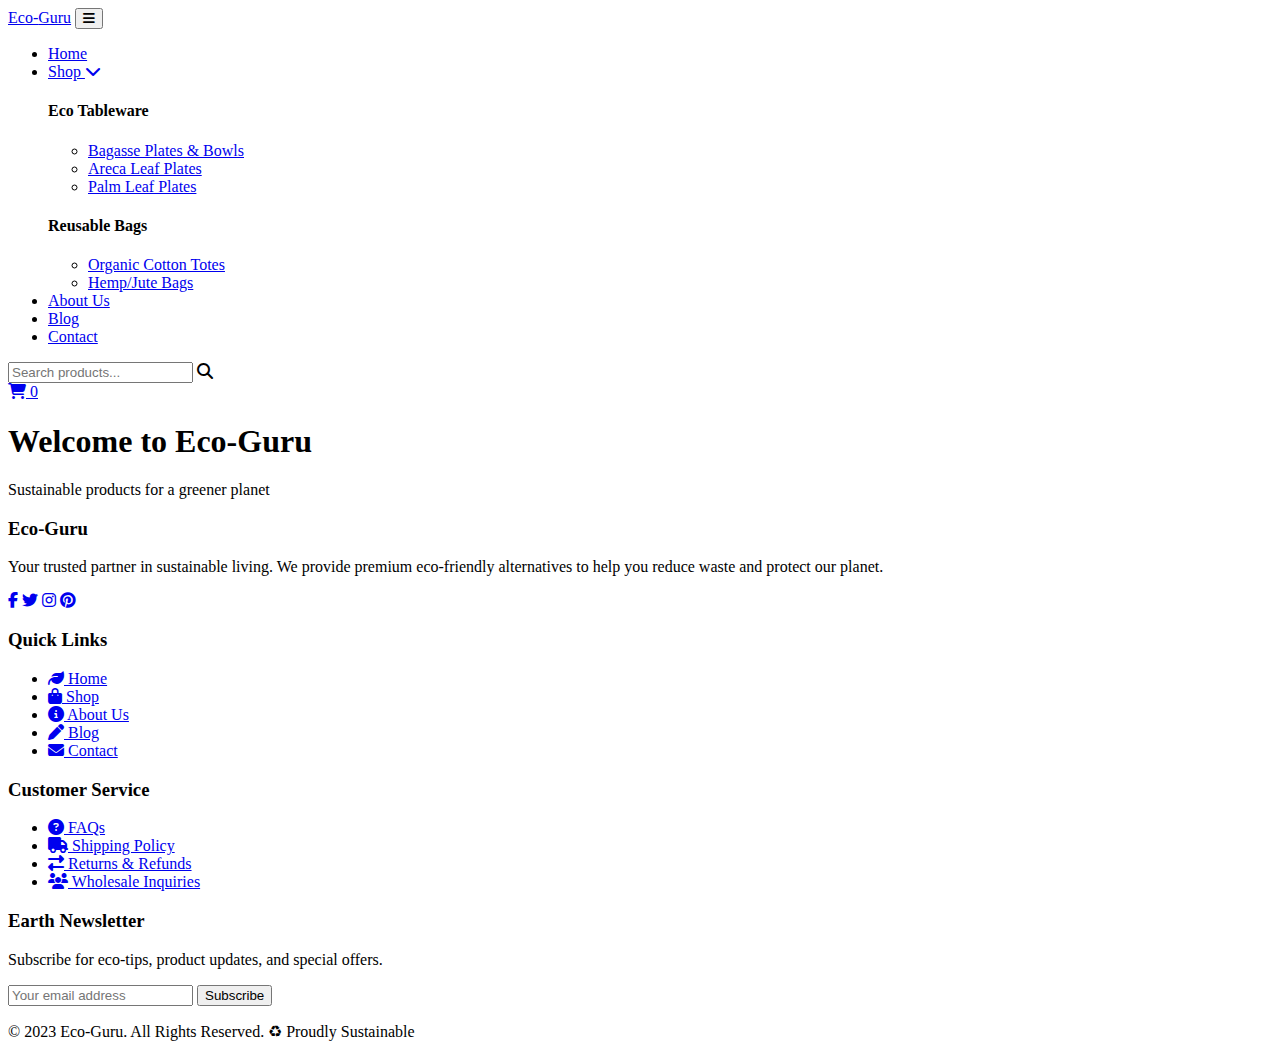
==== index.html @ aff49afc "Create index.html" ====
<!DOCTYPE html>
<html lang="en">
<head>
    <meta charset="UTF-8">
    <meta name="viewport" content="width=device-width, initial-scale=1.0">
    <title>Eco-Guru - Sustainable Eco-Friendly Products</title>
    <link rel="stylesheet" href="https://cdnjs.cloudflare.com/ajax/libs/font-awesome/6.4.0/css/all.min.css">
    <link href="https://fonts.googleapis.com/css2?family=Montserrat:wght@600;700&family=Playfair+Display:wght@700&family=Poppins:wght@400;500;600&display=swap" rel="stylesheet">
    <link rel="stylesheet" href="css/style.css">
</head>
<body>
    <!-- Navbar Include -->
    <div data-include="components/navbar.html"></div>

    <!-- Your Homepage Content -->
    <main class="container">
        <h1>Welcome to Eco-Guru</h1>
        <p>Sustainable products for a greener planet</p>
    </main>

    <!-- Footer Include -->
    <div data-include="components/footer.html"></div>

    <!-- Scripts -->
    <script src="js/includes.js"></script>
</body>
</html>
---- css/style.css ----

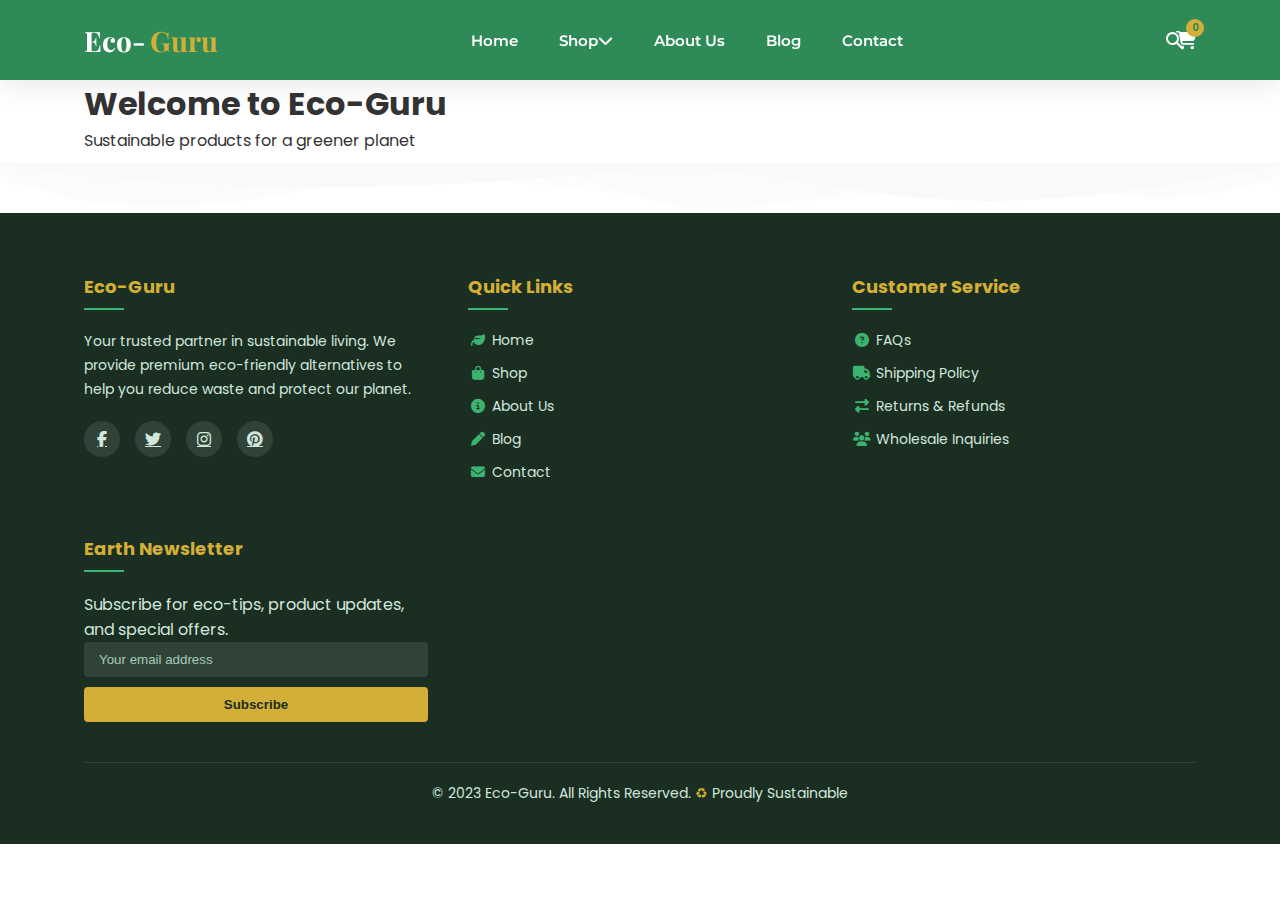
==== commit 92af7111: "Update index.html" ====
--- a/index.html
+++ b/index.html
@@ -1,6 +1,7 @@
 <!DOCTYPE html>
 <html lang="en">
 <head>
+    <link rel="stylesheet" href="css/style.css">
     <meta charset="UTF-8">
     <meta name="viewport" content="width=device-width, initial-scale=1.0">
     <title>Eco-Guru - Sustainable Eco-Friendly Products</title>
--- a/css/style.css
+++ b/css/style.css
@@ -1 +1,848 @@
 
+/* ===== Global Styles ===== */
+:root {
+    --primary-green: #2e8b57;
+    --light-green: #3cb371;
+    --accent-gold: #d4af37;
+    --dark-text: #333333;
+    --light-text: #ffffff;
+    --gray-bg: #f8f9fa;
+    --transition: all 0.4s cubic-bezier(0.175, 0.885, 0.32, 1.1);
+    --section-padding: 80px 0;
+}
+
+* {
+    margin: 0;
+    padding: 0;
+    box-sizing: border-box;
+}
+
+body {
+    font-family: 'Poppins', sans-serif;
+    color: var(--dark-text);
+    overflow-x: hidden;
+    padding-top: 80px;
+}
+
+.container {
+    width: 90%;
+    max-width: 1400px;
+    margin: 0 auto;
+    padding: 0 20px;
+}
+
+/* ===== Navbar Styles ===== */
+.navbar {
+    background-color: var(--primary-green);
+    position: fixed;
+    top: 0;
+    width: 100%;
+    z-index: 1000;
+    box-shadow: 0 4px 30px rgba(0, 0, 0, 0.1);
+    height: 80px;
+}
+
+.nav-container {
+    display: flex;
+    justify-content: space-between;
+    align-items: center;
+    height: 100%;
+    position: relative;
+}
+
+.logo {
+    color: var(--light-text);
+    font-family: 'Playfair Display', serif;
+    font-size: 28px;
+    font-weight: 700;
+    text-decoration: none;
+    display: flex;
+    align-items: center;
+    transition: var(--transition);
+    z-index: 1001;
+}
+
+.logo span {
+    color: var(--accent-gold);
+    margin-left: 5px;
+}
+
+.logo:hover {
+    transform: scale(1.05);
+}
+
+.nav-links {
+    display: flex;
+    list-style: none;
+    gap: 5px;
+    height: 100%;
+}
+
+.nav-links > li {
+    position: relative;
+    height: 100%;
+    display: flex;
+    align-items: center;
+}
+
+.nav-links > li > a {
+    color: var(--light-text);
+    text-decoration: none;
+    font-family: 'Montserrat', sans-serif;
+    font-weight: 600;
+    font-size: 15px;
+    padding: 10px 18px;
+    border-radius: 6px;
+    transition: var(--transition);
+    display: flex;
+    align-items: center;
+    height: 100%;
+    position: relative;
+}
+
+.nav-links > li > a::after {
+    content: '';
+    position: absolute;
+    bottom: 20px;
+    left: 18px;
+    width: 0;
+    height: 2px;
+    background-color: var(--accent-gold);
+    transition: var(--transition);
+}
+
+.nav-links > li > a:hover::after {
+    width: calc(100% - 36px);
+}
+
+.nav-links > li > a:hover {
+    color: var(--accent-gold);
+    background-color: rgba(255, 255, 255, 0.08);
+}
+
+.nav-links > li > a.active {
+    color: var(--accent-gold);
+    font-weight: 700;
+}
+
+.nav-links > li > a.active::after {
+    width: calc(100% - 36px);
+}
+
+/* Dropdown styles */
+.dropdown {
+    position: relative;
+}
+
+.dropdown-content {
+    display: none;
+    position: absolute;
+    top: 100%;
+    left: 0;
+    background-color: white;
+    min-width: 300px;
+    box-shadow: 0 10px 30px rgba(0, 0, 0, 0.1);
+    border-radius: 0 0 10px 10px;
+    padding: 20px;
+    z-index: 1000;
+    flex-direction: column;
+}
+
+.dropdown:hover .dropdown-content {
+    display: flex;
+}
+
+.dropdown-section {
+    margin-bottom: 15px;
+}
+
+.dropdown-section h4 {
+    color: var(--primary-green);
+    font-family: 'Montserrat', sans-serif;
+    font-size: 16px;
+    margin-bottom: 10px;
+    padding-bottom: 5px;
+    border-bottom: 1px solid #eee;
+}
+
+.dropdown-links {
+    list-style: none;
+}
+
+.dropdown-links li a {
+    color: var(--dark-text);
+    text-decoration: none;
+    font-size: 14px;
+    padding: 8px 0;
+    display: block;
+    transition: var(--transition);
+}
+
+.dropdown-links li a:hover {
+    color: var(--accent-gold);
+    padding-left: 5px;
+}
+
+/* Nav icons */
+.nav-icons {
+    display: flex;
+    align-items: center;
+    gap: 20px;
+}
+
+.search-box {
+    position: relative;
+    display: flex;
+    align-items: center;
+}
+
+.search-box input {
+    width: 0;
+    padding: 0;
+    border: none;
+    border-radius: 20px;
+    transition: var(--transition);
+    background-color: transparent;
+    color: white;
+    font-family: 'Poppins', sans-serif;
+}
+
+.search-box input:focus {
+    width: 180px;
+    padding: 8px 15px 8px 35px;
+    background-color: rgba(255, 255, 255, 0.2);
+    outline: none;
+}
+
+.search-box input::placeholder {
+    color: rgba(255, 255, 255, 0.7);
+}
+
+.search-icon {
+    position: absolute;
+    left: 10px;
+    color: white;
+    cursor: pointer;
+}
+
+.cart-icon {
+    position: relative;
+    color: white;
+    font-size: 18px;
+    transition: var(--transition);
+}
+
+.cart-icon:hover {
+    color: var(--accent-gold);
+}
+
+.cart-count {
+    position: absolute;
+    top: -8px;
+    right: -8px;
+    background-color: var(--accent-gold);
+    color: var(--primary-green);
+    font-size: 10px;
+    font-weight: 700;
+    width: 18px;
+    height: 18px;
+    border-radius: 50%;
+    display: flex;
+    align-items: center;
+    justify-content: center;
+}
+
+.menu-toggle {
+    display: none;
+    background: none;
+    border: none;
+    color: white;
+    font-size: 24px;
+    cursor: pointer;
+    z-index: 1001;
+}
+
+/* ===== About Us Page Specific Styles ===== */
+.about-header {
+    background: linear-gradient(rgba(0, 0, 0, 0.7), rgba(0, 0, 0, 0.7)), 
+                url('https://images.unsplash.com/photo-1466611653911-95081537e5b7?ixlib=rb-1.2.1&auto=format&fit=crop&w=1350&q=80');
+    background-size: cover;
+    background-position: center;
+    height: 400px;
+    display: flex;
+    align-items: center;
+    text-align: center;
+    color: white;
+    margin-bottom: 60px;
+}
+
+.about-header-content {
+    max-width: 800px;
+    margin: 0 auto;
+    padding: 0 20px;
+}
+
+.about-header h1 {
+    font-family: 'Playfair Display', serif;
+    font-size: 3rem;
+    margin-bottom: 20px;
+    color: var(--accent-gold);
+}
+
+.about-header p {
+    font-size: 1.1rem;
+    line-height: 1.6;
+}
+
+.section-title {
+    text-align: center;
+    margin-bottom: 50px;
+}
+
+.section-title h2 {
+    font-family: 'Playfair Display', serif;
+    font-size: 2.5rem;
+    color: var(--primary-green);
+    margin-bottom: 15px;
+}
+
+.section-title p {
+    color: #666;
+    font-size: 1.1rem;
+    max-width: 700px;
+    margin: 0 auto;
+}
+
+.mission-container {
+    display: grid;
+    grid-template-columns: 1fr 1fr;
+    gap: 50px;
+    align-items: center;
+    margin-bottom: 80px;
+}
+
+.mission-content h2 {
+    font-family: 'Playfair Display', serif;
+    font-size: 2.5rem;
+    color: var(--primary-green);
+    margin-bottom: 20px;
+    position: relative;
+}
+
+.mission-content h2::after {
+    content: '';
+    position: absolute;
+    left: 0;
+    bottom: -10px;
+    width: 80px;
+    height: 3px;
+    background-color: var(--accent-gold);
+}
+
+.mission-content p {
+    margin-bottom: 15px;
+    line-height: 1.7;
+}
+
+.mission-image {
+    border-radius: 10px;
+    overflow: hidden;
+    box-shadow: 0 20px 40px rgba(0, 0, 0, 0.1);
+    position: relative;
+}
+
+.mission-image img {
+    width: 100%;
+    height: auto;
+    display: block;
+    transition: transform 0.5s;
+}
+
+.mission-image:hover img {
+    transform: scale(1.05);
+}
+
+/* Timeline Styles */
+.timeline {
+    position: relative;
+    max-width: 800px;
+    margin: 0 auto;
+    padding: 40px 0;
+}
+
+.timeline::before {
+    content: '';
+    position: absolute;
+    width: 3px;
+    background-color: var(--light-green);
+    top: 0;
+    bottom: 0;
+    left: 50%;
+    margin-left: -1.5px;
+}
+
+.timeline-item {
+    padding: 20px 40px;
+    position: relative;
+    width: 50%;
+    box-sizing: border-box;
+    opacity: 0;
+    transform: translateY(20px);
+}
+
+.timeline-item:nth-child(odd) {
+    left: 0;
+}
+
+.timeline-item:nth-child(even) {
+    left: 50%;
+}
+
+.timeline-content {
+    padding: 30px;
+    background-color: white;
+    border-radius: 8px;
+    box-shadow: 0 10px 30px rgba(0, 0, 0, 0.05);
+    position: relative;
+}
+
+.timeline-content::after {
+    content: '';
+    position: absolute;
+    width: 20px;
+    height: 20px;
+    background-color: var(--accent-gold);
+    border-radius: 50%;
+    top: 30px;
+}
+
+.timeline-item:nth-child(odd) .timeline-content::after {
+    right: -10px;
+}
+
+.timeline-item:nth-child(even) .timeline-content::after {
+    left: -10px;
+}
+
+.timeline-date {
+    font-weight: 600;
+    color: var(--accent-gold);
+    margin-bottom: 10px;
+}
+
+.timeline-title {
+    font-family: 'Montserrat', sans-serif;
+    font-size: 1.3rem;
+    color: var(--primary-green);
+    margin-bottom: 15px;
+}
+
+.timeline-content p {
+    line-height: 1.6;
+}
+
+/* Team Section */
+.team-grid {
+    display: grid;
+    grid-template-columns: repeat(auto-fit, minmax(250px, 1fr));
+    gap: 30px;
+    margin-top: 50px;
+}
+
+.team-member {
+    background-color: white;
+    border-radius: 10px;
+    overflow: hidden;
+    box-shadow: 0 10px 30px rgba(0, 0, 0, 0.05);
+    transition: transform 0.3s, box-shadow 0.3s;
+    text-align: center;
+}
+
+.team-member:hover {
+    transform: translateY(-10px);
+    box-shadow: 0 15px 40px rgba(0, 0, 0, 0.1);
+}
+
+.member-image {
+    height: 300px;
+    overflow: hidden;
+}
+
+.member-image img {
+    width: 100%;
+    height: 100%;
+    object-fit: cover;
+    transition: transform 0.5s;
+}
+
+.team-member:hover .member-image img {
+    transform: scale(1.1);
+}
+
+.member-info {
+    padding: 25px 20px;
+}
+
+.member-name {
+    font-family: 'Montserrat', sans-serif;
+    font-size: 1.2rem;
+    color: var(--primary-green);
+    margin-bottom: 5px;
+}
+
+.member-name a {
+    color: inherit;
+    text-decoration: none;
+    transition: color 0.3s;
+}
+
+.member-name a:hover {
+    color: var(--accent-gold);
+    text-decoration: underline;
+}
+
+.member-position {
+    color: var(--accent-gold);
+    font-weight: 600;
+    margin-bottom: 15px;
+    font-size: 0.9rem;
+}
+
+.member-bio {
+    font-size: 0.9rem;
+    line-height: 1.6;
+}
+
+/* Values Section */
+.values-grid {
+    display: grid;
+    grid-template-columns: repeat(auto-fit, minmax(300px, 1fr));
+    gap: 30px;
+    margin-top: 50px;
+}
+
+.value-card {
+    text-align: center;
+    padding: 40px 30px;
+    border-radius: 10px;
+    transition: all 0.3s;
+    background-color: #f9f9f9;
+}
+
+.value-card:hover {
+    background-color: var(--primary-green);
+    color: white;
+    transform: translateY(-10px);
+}
+
+.value-card:hover .value-icon {
+    color: var(--accent-gold);
+}
+
+.value-card:hover h3 {
+    color: white;
+}
+
+.value-icon {
+    font-size: 3rem;
+    color: var(--primary-green);
+    margin-bottom: 20px;
+    transition: all 0.3s;
+}
+
+.value-card h3 {
+    font-family: 'Montserrat', sans-serif;
+    margin-bottom: 15px;
+    color: var(--primary-green);
+    transition: all 0.3s;
+}
+
+.value-card p {
+    font-size: 0.95rem;
+    line-height: 1.6;
+}
+
+/* ===== Footer Styles ===== */
+footer {
+    background-color: #1a2e22;
+    color: #d1e7dd;
+    padding: 60px 0 20px;
+    position: relative;
+    margin-top: 60px;
+}
+
+.footer-wave {
+    position: absolute;
+    top: -50px;
+    left: 0;
+    width: 100%;
+    height: 50px;
+    background: url('data:image/svg+xml;utf8,<svg viewBox="0 0 1200 120" xmlns="http://www.w3.org/2000/svg" preserveAspectRatio="none"><path d="M0,0V46.29c47.79,22.2,103.59,32.17,158,28,70.36-5.37,136.33-33.31,206.8-37.5C438.64,32.43,512.34,53.67,583,72.05c69.27,18,138.3,24.88,209.4,13.08,36.15-6,69.85-17.84,104.45-29.34C989.49,25,1113-14.29,1200,52.47V0Z" fill="%23f8f9fa" opacity=".25"/><path d="M0,0V15.81C13,36.92,27.64,56.86,47.69,72.05,99.41,111.27,165,111,224.58,91.58c31.15-10.15,60.09-26.07,89.67-39.8,40.92-19,84.73-46,130.83-49.67,36.26-2.85,70.9,9.42,98.6,31.56,31.77,25.39,62.32,62,103.63,73,40.44,10.79,81.35-6.69,119.13-24.28s75.16-39,116.92-43.05c59.73-5.85,113.28,22.88,168.9,38.84,30.2,8.66,59,6.17,87.09-7.5,22.43-10.89,48-26.93,60.65-49.24V0Z" fill="%23f8f9fa" opacity=".5"/><path d="M0,0V5.63C149.93,59,314.09,71.32,475.83,42.57c43-7.64,84.23-20.12,127.61-26.46,59-8.63,112.48,12.24,165.56,35.4C827.93,77.22,886,95.24,951.2,90c86.53-7,172.46-45.71,248.8-84.81V0Z" fill="%23f8f9fa"/></svg>');
+    background-size: cover;
+}
+
+.footer-container {
+    display: grid;
+    grid-template-columns: repeat(auto-fit, minmax(250px, 1fr));
+    gap: 40px;
+    margin-bottom: 40px;
+}
+
+.footer-col h3 {
+    color: var(--accent-gold);
+    font-size: 18px;
+    margin-bottom: 20px;
+    position: relative;
+    padding-bottom: 10px;
+}
+
+.footer-col h3::after {
+    content: '';
+    position: absolute;
+    left: 0;
+    bottom: 0;
+    width: 40px;
+    height: 2px;
+    background-color: var(--light-green);
+}
+
+.footer-col ul {
+    list-style: none;
+}
+
+.footer-col ul li {
+    margin-bottom: 12px;
+    display: flex;
+    align-items: center;
+    gap: 8px;
+}
+
+.footer-col ul li i {
+    color: var(--light-green);
+    width: 20px;
+    text-align: center;
+}
+
+.footer-col ul li a {
+    color: #d1e7dd;
+    text-decoration: none;
+    transition: all 0.3s;
+    display: block;
+    font-size: 14px;
+}
+
+.footer-col ul li a:hover {
+    color: var(--accent-gold);
+    transform: translateX(5px);
+}
+
+.footer-about p {
+    margin-bottom: 20px;
+    font-size: 14px;
+    line-height: 1.7;
+}
+
+.footer-social {
+    display: flex;
+    gap: 15px;
+    margin-top: 20px;
+}
+
+.footer-social a {
+    display: flex;
+    align-items: center;
+    justify-content: center;
+    width: 36px;
+    height: 36px;
+    background-color: rgba(255, 255, 255, 0.1);
+    border-radius: 50%;
+    color: #d1e7dd;
+    transition: all 0.3s;
+}
+
+.footer-social a:hover {
+    background-color: var(--accent-gold);
+    color: #1a2e22;
+    transform: translateY(-3px);
+}
+
+.footer-newsletter input {
+    width: 100%;
+    padding: 10px 15px;
+    border-radius: 4px;
+    border: none;
+    background-color: rgba(255, 255, 255, 0.1);
+    color: white;
+    margin-bottom: 10px;
+}
+
+.footer-newsletter input::placeholder {
+    color: #a3c9b8;
+}
+
+.footer-newsletter button {
+    width: 100%;
+    padding: 10px;
+    background-color: var(--accent-gold);
+    color: #1a2e22;
+    border: none;
+    border-radius: 4px;
+    font-weight: 600;
+    transition: all 0.3s;
+}
+
+.footer-newsletter button:hover {
+    background-color: #e8c252;
+}
+
+.footer-bottom {
+    text-align: center;
+    padding: 20px 0;
+    border-top: 1px solid rgba(255, 255, 255, 0.1);
+    font-size: 14px;
+}
+
+/* ===== Responsive Styles ===== */
+@media (max-width: 992px) {
+    .menu-toggle {
+        display: block;
+    }
+    
+    .nav-links {
+        position: fixed;
+        top: 80px;
+        left: -100%;
+        width: 100%;
+        height: calc(100vh - 80px);
+        background-color: var(--primary-green);
+        flex-direction: column;
+        align-items: center;
+        padding: 40px 20px;
+        transition: var(--transition);
+        overflow-y: auto;
+    }
+    
+    .nav-links.active {
+        left: 0;
+    }
+    
+    .nav-links > li {
+        width: 100%;
+        height: auto;
+        margin-bottom: 15px;
+    }
+    
+    .nav-links > li > a {
+        width: 100%;
+        justify-content: center;
+        padding: 15px;
+        background-color: rgba(255, 255, 255, 0.1);
+    }
+    
+    .dropdown-content {
+        position: static;
+        display: none;
+        width: 100%;
+        box-shadow: none;
+        padding: 15px 0 0 20px;
+        background-color: transparent;
+    }
+    
+    .dropdown:hover .dropdown-content {
+        display: none;
+    }
+    
+    .dropdown.active .dropdown-content {
+        display: block;
+    }
+    
+    .dropdown-section h4 {
+        color: var(--accent-gold);
+        border-bottom-color: rgba(255, 255, 255, 0.1);
+    }
+    
+    .dropdown-links li a {
+        color: rgba(255, 255, 255, 0.8);
+    }
+    
+    .dropdown-links li a:hover {
+        color: white;
+    }
+    
+    .nav-icons {
+        margin-left: auto;
+        margin-right: 20px;
+    }
+    
+    .search-box input:focus {
+        width: 150px;
+    }
+    
+    .mission-container {
+        grid-template-columns: 1fr;
+    }
+    
+    .mission-image {
+        order: -1;
+    }
+    
+    .timeline::before {
+        left: 31px;
+    }
+    
+    .timeline-item {
+        width: 100%;
+        padding-left: 70px;
+        padding-right: 25px;
+    }
+    
+    .timeline-item:nth-child(even) {
+        left: 0;
+    }
+    
+    .timeline-content::after {
+        left: 21px !important;
+    }
+}
+
+@media (max-width: 768px) {
+    .about-header {
+        height: 350px;
+    }
+    
+    .about-header h1 {
+        font-size: 2.5rem;
+    }
+    
+    .section-title h2 {
+        font-size: 2rem;
+    }
+    
+    .mission-content h2 {
+        font-size: 2rem;
+    }
+}
+
+@media (max-width: 576px) {
+    .about-header {
+        height: 300px;
+        margin-bottom: 40px;
+    }
+    
+    .about-header h1 {
+        font-size: 2rem;
+    }
+    
+    .about-header p {
+        font-size: 1rem;
+    }
+    
+    .mission-container {
+        gap: 30px;
+        margin-bottom: 50px;
+    }
+    
+    .values-grid {
+        grid-template-columns: 1fr;
+    }
+}
--- a/css/style.css
+++ b/css/style.css
@@ -1 +1,848 @@
 
+/* ===== Global Styles ===== */
+:root {
+    --primary-green: #2e8b57;
+    --light-green: #3cb371;
+    --accent-gold: #d4af37;
+    --dark-text: #333333;
+    --light-text: #ffffff;
+    --gray-bg: #f8f9fa;
+    --transition: all 0.4s cubic-bezier(0.175, 0.885, 0.32, 1.1);
+    --section-padding: 80px 0;
+}
+
+* {
+    margin: 0;
+    padding: 0;
+    box-sizing: border-box;
+}
+
+body {
+    font-family: 'Poppins', sans-serif;
+    color: var(--dark-text);
+    overflow-x: hidden;
+    padding-top: 80px;
+}
+
+.container {
+    width: 90%;
+    max-width: 1400px;
+    margin: 0 auto;
+    padding: 0 20px;
+}
+
+/* ===== Navbar Styles ===== */
+.navbar {
+    background-color: var(--primary-green);
+    position: fixed;
+    top: 0;
+    width: 100%;
+    z-index: 1000;
+    box-shadow: 0 4px 30px rgba(0, 0, 0, 0.1);
+    height: 80px;
+}
+
+.nav-container {
+    display: flex;
+    justify-content: space-between;
+    align-items: center;
+    height: 100%;
+    position: relative;
+}
+
+.logo {
+    color: var(--light-text);
+    font-family: 'Playfair Display', serif;
+    font-size: 28px;
+    font-weight: 700;
+    text-decoration: none;
+    display: flex;
+    align-items: center;
+    transition: var(--transition);
+    z-index: 1001;
+}
+
+.logo span {
+    color: var(--accent-gold);
+    margin-left: 5px;
+}
+
+.logo:hover {
+    transform: scale(1.05);
+}
+
+.nav-links {
+    display: flex;
+    list-style: none;
+    gap: 5px;
+    height: 100%;
+}
+
+.nav-links > li {
+    position: relative;
+    height: 100%;
+    display: flex;
+    align-items: center;
+}
+
+.nav-links > li > a {
+    color: var(--light-text);
+    text-decoration: none;
+    font-family: 'Montserrat', sans-serif;
+    font-weight: 600;
+    font-size: 15px;
+    padding: 10px 18px;
+    border-radius: 6px;
+    transition: var(--transition);
+    display: flex;
+    align-items: center;
+    height: 100%;
+    position: relative;
+}
+
+.nav-links > li > a::after {
+    content: '';
+    position: absolute;
+    bottom: 20px;
+    left: 18px;
+    width: 0;
+    height: 2px;
+    background-color: var(--accent-gold);
+    transition: var(--transition);
+}
+
+.nav-links > li > a:hover::after {
+    width: calc(100% - 36px);
+}
+
+.nav-links > li > a:hover {
+    color: var(--accent-gold);
+    background-color: rgba(255, 255, 255, 0.08);
+}
+
+.nav-links > li > a.active {
+    color: var(--accent-gold);
+    font-weight: 700;
+}
+
+.nav-links > li > a.active::after {
+    width: calc(100% - 36px);
+}
+
+/* Dropdown styles */
+.dropdown {
+    position: relative;
+}
+
+.dropdown-content {
+    display: none;
+    position: absolute;
+    top: 100%;
+    left: 0;
+    background-color: white;
+    min-width: 300px;
+    box-shadow: 0 10px 30px rgba(0, 0, 0, 0.1);
+    border-radius: 0 0 10px 10px;
+    padding: 20px;
+    z-index: 1000;
+    flex-direction: column;
+}
+
+.dropdown:hover .dropdown-content {
+    display: flex;
+}
+
+.dropdown-section {
+    margin-bottom: 15px;
+}
+
+.dropdown-section h4 {
+    color: var(--primary-green);
+    font-family: 'Montserrat', sans-serif;
+    font-size: 16px;
+    margin-bottom: 10px;
+    padding-bottom: 5px;
+    border-bottom: 1px solid #eee;
+}
+
+.dropdown-links {
+    list-style: none;
+}
+
+.dropdown-links li a {
+    color: var(--dark-text);
+    text-decoration: none;
+    font-size: 14px;
+    padding: 8px 0;
+    display: block;
+    transition: var(--transition);
+}
+
+.dropdown-links li a:hover {
+    color: var(--accent-gold);
+    padding-left: 5px;
+}
+
+/* Nav icons */
+.nav-icons {
+    display: flex;
+    align-items: center;
+    gap: 20px;
+}
+
+.search-box {
+    position: relative;
+    display: flex;
+    align-items: center;
+}
+
+.search-box input {
+    width: 0;
+    padding: 0;
+    border: none;
+    border-radius: 20px;
+    transition: var(--transition);
+    background-color: transparent;
+    color: white;
+    font-family: 'Poppins', sans-serif;
+}
+
+.search-box input:focus {
+    width: 180px;
+    padding: 8px 15px 8px 35px;
+    background-color: rgba(255, 255, 255, 0.2);
+    outline: none;
+}
+
+.search-box input::placeholder {
+    color: rgba(255, 255, 255, 0.7);
+}
+
+.search-icon {
+    position: absolute;
+    left: 10px;
+    color: white;
+    cursor: pointer;
+}
+
+.cart-icon {
+    position: relative;
+    color: white;
+    font-size: 18px;
+    transition: var(--transition);
+}
+
+.cart-icon:hover {
+    color: var(--accent-gold);
+}
+
+.cart-count {
+    position: absolute;
+    top: -8px;
+    right: -8px;
+    background-color: var(--accent-gold);
+    color: var(--primary-green);
+    font-size: 10px;
+    font-weight: 700;
+    width: 18px;
+    height: 18px;
+    border-radius: 50%;
+    display: flex;
+    align-items: center;
+    justify-content: center;
+}
+
+.menu-toggle {
+    display: none;
+    background: none;
+    border: none;
+    color: white;
+    font-size: 24px;
+    cursor: pointer;
+    z-index: 1001;
+}
+
+/* ===== About Us Page Specific Styles ===== */
+.about-header {
+    background: linear-gradient(rgba(0, 0, 0, 0.7), rgba(0, 0, 0, 0.7)), 
+                url('https://images.unsplash.com/photo-1466611653911-95081537e5b7?ixlib=rb-1.2.1&auto=format&fit=crop&w=1350&q=80');
+    background-size: cover;
+    background-position: center;
+    height: 400px;
+    display: flex;
+    align-items: center;
+    text-align: center;
+    color: white;
+    margin-bottom: 60px;
+}
+
+.about-header-content {
+    max-width: 800px;
+    margin: 0 auto;
+    padding: 0 20px;
+}
+
+.about-header h1 {
+    font-family: 'Playfair Display', serif;
+    font-size: 3rem;
+    margin-bottom: 20px;
+    color: var(--accent-gold);
+}
+
+.about-header p {
+    font-size: 1.1rem;
+    line-height: 1.6;
+}
+
+.section-title {
+    text-align: center;
+    margin-bottom: 50px;
+}
+
+.section-title h2 {
+    font-family: 'Playfair Display', serif;
+    font-size: 2.5rem;
+    color: var(--primary-green);
+    margin-bottom: 15px;
+}
+
+.section-title p {
+    color: #666;
+    font-size: 1.1rem;
+    max-width: 700px;
+    margin: 0 auto;
+}
+
+.mission-container {
+    display: grid;
+    grid-template-columns: 1fr 1fr;
+    gap: 50px;
+    align-items: center;
+    margin-bottom: 80px;
+}
+
+.mission-content h2 {
+    font-family: 'Playfair Display', serif;
+    font-size: 2.5rem;
+    color: var(--primary-green);
+    margin-bottom: 20px;
+    position: relative;
+}
+
+.mission-content h2::after {
+    content: '';
+    position: absolute;
+    left: 0;
+    bottom: -10px;
+    width: 80px;
+    height: 3px;
+    background-color: var(--accent-gold);
+}
+
+.mission-content p {
+    margin-bottom: 15px;
+    line-height: 1.7;
+}
+
+.mission-image {
+    border-radius: 10px;
+    overflow: hidden;
+    box-shadow: 0 20px 40px rgba(0, 0, 0, 0.1);
+    position: relative;
+}
+
+.mission-image img {
+    width: 100%;
+    height: auto;
+    display: block;
+    transition: transform 0.5s;
+}
+
+.mission-image:hover img {
+    transform: scale(1.05);
+}
+
+/* Timeline Styles */
+.timeline {
+    position: relative;
+    max-width: 800px;
+    margin: 0 auto;
+    padding: 40px 0;
+}
+
+.timeline::before {
+    content: '';
+    position: absolute;
+    width: 3px;
+    background-color: var(--light-green);
+    top: 0;
+    bottom: 0;
+    left: 50%;
+    margin-left: -1.5px;
+}
+
+.timeline-item {
+    padding: 20px 40px;
+    position: relative;
+    width: 50%;
+    box-sizing: border-box;
+    opacity: 0;
+    transform: translateY(20px);
+}
+
+.timeline-item:nth-child(odd) {
+    left: 0;
+}
+
+.timeline-item:nth-child(even) {
+    left: 50%;
+}
+
+.timeline-content {
+    padding: 30px;
+    background-color: white;
+    border-radius: 8px;
+    box-shadow: 0 10px 30px rgba(0, 0, 0, 0.05);
+    position: relative;
+}
+
+.timeline-content::after {
+    content: '';
+    position: absolute;
+    width: 20px;
+    height: 20px;
+    background-color: var(--accent-gold);
+    border-radius: 50%;
+    top: 30px;
+}
+
+.timeline-item:nth-child(odd) .timeline-content::after {
+    right: -10px;
+}
+
+.timeline-item:nth-child(even) .timeline-content::after {
+    left: -10px;
+}
+
+.timeline-date {
+    font-weight: 600;
+    color: var(--accent-gold);
+    margin-bottom: 10px;
+}
+
+.timeline-title {
+    font-family: 'Montserrat', sans-serif;
+    font-size: 1.3rem;
+    color: var(--primary-green);
+    margin-bottom: 15px;
+}
+
+.timeline-content p {
+    line-height: 1.6;
+}
+
+/* Team Section */
+.team-grid {
+    display: grid;
+    grid-template-columns: repeat(auto-fit, minmax(250px, 1fr));
+    gap: 30px;
+    margin-top: 50px;
+}
+
+.team-member {
+    background-color: white;
+    border-radius: 10px;
+    overflow: hidden;
+    box-shadow: 0 10px 30px rgba(0, 0, 0, 0.05);
+    transition: transform 0.3s, box-shadow 0.3s;
+    text-align: center;
+}
+
+.team-member:hover {
+    transform: translateY(-10px);
+    box-shadow: 0 15px 40px rgba(0, 0, 0, 0.1);
+}
+
+.member-image {
+    height: 300px;
+    overflow: hidden;
+}
+
+.member-image img {
+    width: 100%;
+    height: 100%;
+    object-fit: cover;
+    transition: transform 0.5s;
+}
+
+.team-member:hover .member-image img {
+    transform: scale(1.1);
+}
+
+.member-info {
+    padding: 25px 20px;
+}
+
+.member-name {
+    font-family: 'Montserrat', sans-serif;
+    font-size: 1.2rem;
+    color: var(--primary-green);
+    margin-bottom: 5px;
+}
+
+.member-name a {
+    color: inherit;
+    text-decoration: none;
+    transition: color 0.3s;
+}
+
+.member-name a:hover {
+    color: var(--accent-gold);
+    text-decoration: underline;
+}
+
+.member-position {
+    color: var(--accent-gold);
+    font-weight: 600;
+    margin-bottom: 15px;
+    font-size: 0.9rem;
+}
+
+.member-bio {
+    font-size: 0.9rem;
+    line-height: 1.6;
+}
+
+/* Values Section */
+.values-grid {
+    display: grid;
+    grid-template-columns: repeat(auto-fit, minmax(300px, 1fr));
+    gap: 30px;
+    margin-top: 50px;
+}
+
+.value-card {
+    text-align: center;
+    padding: 40px 30px;
+    border-radius: 10px;
+    transition: all 0.3s;
+    background-color: #f9f9f9;
+}
+
+.value-card:hover {
+    background-color: var(--primary-green);
+    color: white;
+    transform: translateY(-10px);
+}
+
+.value-card:hover .value-icon {
+    color: var(--accent-gold);
+}
+
+.value-card:hover h3 {
+    color: white;
+}
+
+.value-icon {
+    font-size: 3rem;
+    color: var(--primary-green);
+    margin-bottom: 20px;
+    transition: all 0.3s;
+}
+
+.value-card h3 {
+    font-family: 'Montserrat', sans-serif;
+    margin-bottom: 15px;
+    color: var(--primary-green);
+    transition: all 0.3s;
+}
+
+.value-card p {
+    font-size: 0.95rem;
+    line-height: 1.6;
+}
+
+/* ===== Footer Styles ===== */
+footer {
+    background-color: #1a2e22;
+    color: #d1e7dd;
+    padding: 60px 0 20px;
+    position: relative;
+    margin-top: 60px;
+}
+
+.footer-wave {
+    position: absolute;
+    top: -50px;
+    left: 0;
+    width: 100%;
+    height: 50px;
+    background: url('data:image/svg+xml;utf8,<svg viewBox="0 0 1200 120" xmlns="http://www.w3.org/2000/svg" preserveAspectRatio="none"><path d="M0,0V46.29c47.79,22.2,103.59,32.17,158,28,70.36-5.37,136.33-33.31,206.8-37.5C438.64,32.43,512.34,53.67,583,72.05c69.27,18,138.3,24.88,209.4,13.08,36.15-6,69.85-17.84,104.45-29.34C989.49,25,1113-14.29,1200,52.47V0Z" fill="%23f8f9fa" opacity=".25"/><path d="M0,0V15.81C13,36.92,27.64,56.86,47.69,72.05,99.41,111.27,165,111,224.58,91.58c31.15-10.15,60.09-26.07,89.67-39.8,40.92-19,84.73-46,130.83-49.67,36.26-2.85,70.9,9.42,98.6,31.56,31.77,25.39,62.32,62,103.63,73,40.44,10.79,81.35-6.69,119.13-24.28s75.16-39,116.92-43.05c59.73-5.85,113.28,22.88,168.9,38.84,30.2,8.66,59,6.17,87.09-7.5,22.43-10.89,48-26.93,60.65-49.24V0Z" fill="%23f8f9fa" opacity=".5"/><path d="M0,0V5.63C149.93,59,314.09,71.32,475.83,42.57c43-7.64,84.23-20.12,127.61-26.46,59-8.63,112.48,12.24,165.56,35.4C827.93,77.22,886,95.24,951.2,90c86.53-7,172.46-45.71,248.8-84.81V0Z" fill="%23f8f9fa"/></svg>');
+    background-size: cover;
+}
+
+.footer-container {
+    display: grid;
+    grid-template-columns: repeat(auto-fit, minmax(250px, 1fr));
+    gap: 40px;
+    margin-bottom: 40px;
+}
+
+.footer-col h3 {
+    color: var(--accent-gold);
+    font-size: 18px;
+    margin-bottom: 20px;
+    position: relative;
+    padding-bottom: 10px;
+}
+
+.footer-col h3::after {
+    content: '';
+    position: absolute;
+    left: 0;
+    bottom: 0;
+    width: 40px;
+    height: 2px;
+    background-color: var(--light-green);
+}
+
+.footer-col ul {
+    list-style: none;
+}
+
+.footer-col ul li {
+    margin-bottom: 12px;
+    display: flex;
+    align-items: center;
+    gap: 8px;
+}
+
+.footer-col ul li i {
+    color: var(--light-green);
+    width: 20px;
+    text-align: center;
+}
+
+.footer-col ul li a {
+    color: #d1e7dd;
+    text-decoration: none;
+    transition: all 0.3s;
+    display: block;
+    font-size: 14px;
+}
+
+.footer-col ul li a:hover {
+    color: var(--accent-gold);
+    transform: translateX(5px);
+}
+
+.footer-about p {
+    margin-bottom: 20px;
+    font-size: 14px;
+    line-height: 1.7;
+}
+
+.footer-social {
+    display: flex;
+    gap: 15px;
+    margin-top: 20px;
+}
+
+.footer-social a {
+    display: flex;
+    align-items: center;
+    justify-content: center;
+    width: 36px;
+    height: 36px;
+    background-color: rgba(255, 255, 255, 0.1);
+    border-radius: 50%;
+    color: #d1e7dd;
+    transition: all 0.3s;
+}
+
+.footer-social a:hover {
+    background-color: var(--accent-gold);
+    color: #1a2e22;
+    transform: translateY(-3px);
+}
+
+.footer-newsletter input {
+    width: 100%;
+    padding: 10px 15px;
+    border-radius: 4px;
+    border: none;
+    background-color: rgba(255, 255, 255, 0.1);
+    color: white;
+    margin-bottom: 10px;
+}
+
+.footer-newsletter input::placeholder {
+    color: #a3c9b8;
+}
+
+.footer-newsletter button {
+    width: 100%;
+    padding: 10px;
+    background-color: var(--accent-gold);
+    color: #1a2e22;
+    border: none;
+    border-radius: 4px;
+    font-weight: 600;
+    transition: all 0.3s;
+}
+
+.footer-newsletter button:hover {
+    background-color: #e8c252;
+}
+
+.footer-bottom {
+    text-align: center;
+    padding: 20px 0;
+    border-top: 1px solid rgba(255, 255, 255, 0.1);
+    font-size: 14px;
+}
+
+/* ===== Responsive Styles ===== */
+@media (max-width: 992px) {
+    .menu-toggle {
+        display: block;
+    }
+    
+    .nav-links {
+        position: fixed;
+        top: 80px;
+        left: -100%;
+        width: 100%;
+        height: calc(100vh - 80px);
+        background-color: var(--primary-green);
+        flex-direction: column;
+        align-items: center;
+        padding: 40px 20px;
+        transition: var(--transition);
+        overflow-y: auto;
+    }
+    
+    .nav-links.active {
+        left: 0;
+    }
+    
+    .nav-links > li {
+        width: 100%;
+        height: auto;
+        margin-bottom: 15px;
+    }
+    
+    .nav-links > li > a {
+        width: 100%;
+        justify-content: center;
+        padding: 15px;
+        background-color: rgba(255, 255, 255, 0.1);
+    }
+    
+    .dropdown-content {
+        position: static;
+        display: none;
+        width: 100%;
+        box-shadow: none;
+        padding: 15px 0 0 20px;
+        background-color: transparent;
+    }
+    
+    .dropdown:hover .dropdown-content {
+        display: none;
+    }
+    
+    .dropdown.active .dropdown-content {
+        display: block;
+    }
+    
+    .dropdown-section h4 {
+        color: var(--accent-gold);
+        border-bottom-color: rgba(255, 255, 255, 0.1);
+    }
+    
+    .dropdown-links li a {
+        color: rgba(255, 255, 255, 0.8);
+    }
+    
+    .dropdown-links li a:hover {
+        color: white;
+    }
+    
+    .nav-icons {
+        margin-left: auto;
+        margin-right: 20px;
+    }
+    
+    .search-box input:focus {
+        width: 150px;
+    }
+    
+    .mission-container {
+        grid-template-columns: 1fr;
+    }
+    
+    .mission-image {
+        order: -1;
+    }
+    
+    .timeline::before {
+        left: 31px;
+    }
+    
+    .timeline-item {
+        width: 100%;
+        padding-left: 70px;
+        padding-right: 25px;
+    }
+    
+    .timeline-item:nth-child(even) {
+        left: 0;
+    }
+    
+    .timeline-content::after {
+        left: 21px !important;
+    }
+}
+
+@media (max-width: 768px) {
+    .about-header {
+        height: 350px;
+    }
+    
+    .about-header h1 {
+        font-size: 2.5rem;
+    }
+    
+    .section-title h2 {
+        font-size: 2rem;
+    }
+    
+    .mission-content h2 {
+        font-size: 2rem;
+    }
+}
+
+@media (max-width: 576px) {
+    .about-header {
+        height: 300px;
+        margin-bottom: 40px;
+    }
+    
+    .about-header h1 {
+        font-size: 2rem;
+    }
+    
+    .about-header p {
+        font-size: 1rem;
+    }
+    
+    .mission-container {
+        gap: 30px;
+        margin-bottom: 50px;
+    }
+    
+    .values-grid {
+        grid-template-columns: 1fr;
+    }
+}
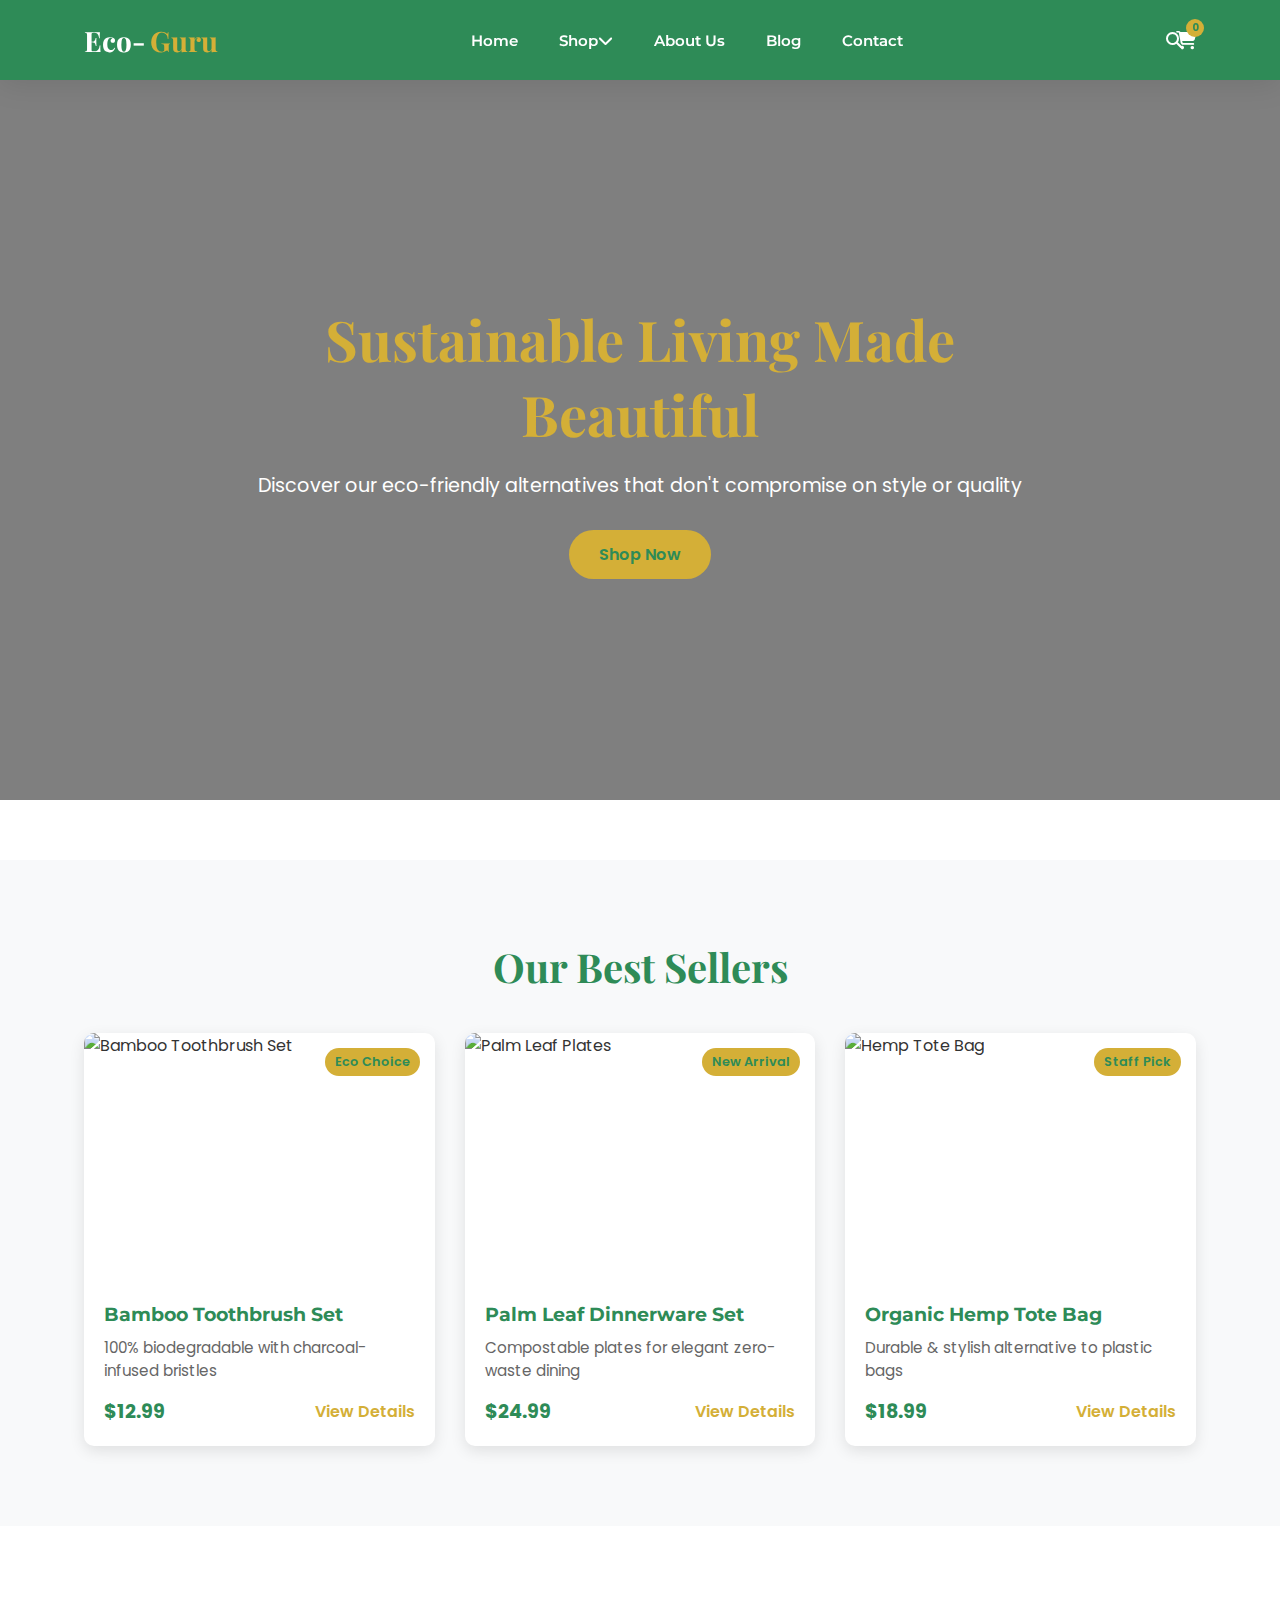
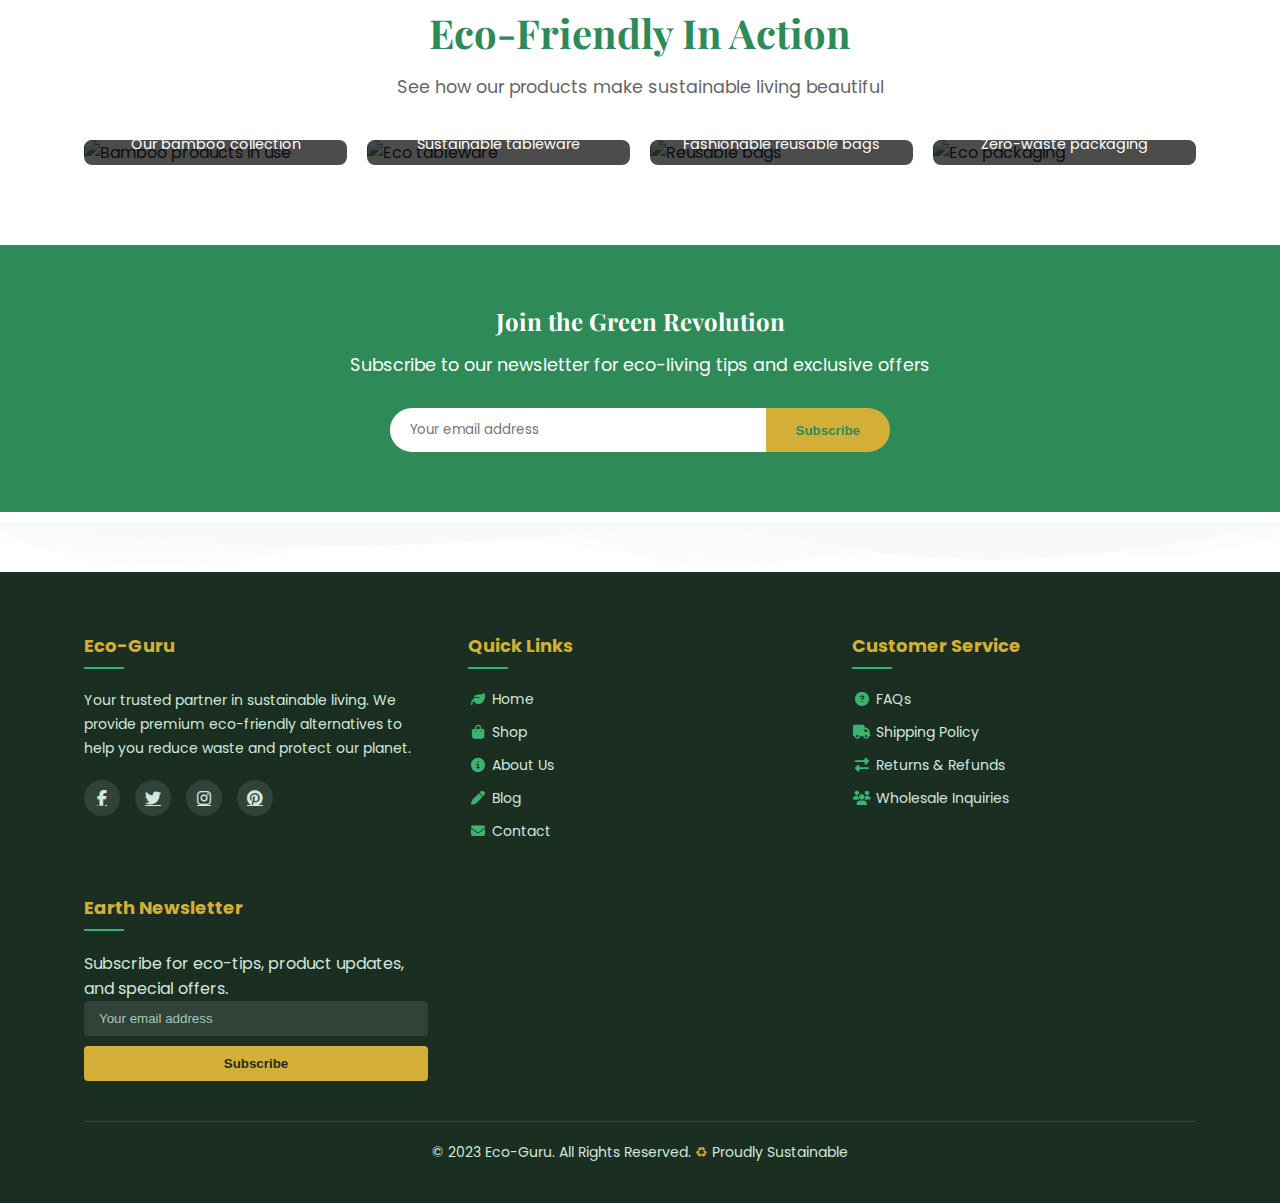
==== commit 15f807bc: "Update index.html" ====
--- a/index.html
+++ b/index.html
@@ -1,7 +1,6 @@
 <!DOCTYPE html>
 <html lang="en">
 <head>
-    <link rel="stylesheet" href="css/style.css">
     <meta charset="UTF-8">
     <meta name="viewport" content="width=device-width, initial-scale=1.0">
     <title>Eco-Guru - Sustainable Eco-Friendly Products</title>
@@ -10,19 +9,138 @@
     <link rel="stylesheet" href="css/style.css">
 </head>
 <body>
-    <!-- Navbar Include -->
     <div data-include="components/navbar.html"></div>
 
-    <!-- Your Homepage Content -->
-    <main class="container">
-        <h1>Welcome to Eco-Guru</h1>
-        <p>Sustainable products for a greener planet</p>
-    </main>
+    <!-- Hero Banner -->
+    <section class="hero-banner">
+        <div class="container">
+            <div class="hero-content">
+                <h1>Sustainable Living Made Beautiful</h1>
+                <p>Discover our eco-friendly alternatives that don't compromise on style or quality</p>
+                <a href="shop.html" class="cta-button">Shop Now</a>
+            </div>
+        </div>
+    </section>
 
-    <!-- Footer Include -->
+    <!-- Featured Products -->
+    <section class="featured-products">
+        <div class="container">
+            <h2 class="section-title">Our Best Sellers</h2>
+            <div class="product-grid">
+                <div class="product-card">
+                    <div class="product-image">
+                        <img src="https://images.unsplash.com/photo-1551650975-87deedd944c3?ixlib=rb-1.2.1&auto=format&fit=crop&w=500&q=80" alt="Bamboo Toothbrush Set" loading="lazy">
+                        <span class="product-badge">Eco Choice</span>
+                    </div>
+                    <div class="product-info">
+                        <h3>Bamboo Toothbrush Set</h3>
+                        <p class="product-description">100% biodegradable with charcoal-infused bristles</p>
+                        <div class="product-meta">
+                            <span class="price">$12.99</span>
+                            <a href="shop.html#toothbrushes" class="view-button">View Details</a>
+                        </div>
+                    </div>
+                </div>
+
+                <div class="product-card">
+                    <div class="product-image">
+                        <img src="https://images.unsplash.com/photo-1584308666744-24d5c474f2ae?ixlib=rb-1.2.1&auto=format&fit=crop&w=500&q=80" alt="Palm Leaf Plates" loading="lazy">
+                        <span class="product-badge">New Arrival</span>
+                    </div>
+                    <div class="product-info">
+                        <h3>Palm Leaf Dinnerware Set</h3>
+                        <p class="product-description">Compostable plates for elegant zero-waste dining</p>
+                        <div class="product-meta">
+                            <span class="price">$24.99</span>
+                            <a href="shop.html#tableware" class="view-button">View Details</a>
+                        </div>
+                    </div>
+                </div>
+
+                <div class="product-card">
+                    <div class="product-image">
+                        <img src="https://images.unsplash.com/photo-1532444458054-01a7dd3e9fca?ixlib=rb-1.2.1&auto=format&fit=crop&w=500&q=80" alt="Hemp Tote Bag" loading="lazy">
+                        <span class="product-badge">Staff Pick</span>
+                    </div>
+                    <div class="product-info">
+                        <h3>Organic Hemp Tote Bag</h3>
+                        <p class="product-description">Durable & stylish alternative to plastic bags</p>
+                        <div class="product-meta">
+                            <span class="price">$18.99</span>
+                            <a href="shop.html#bags" class="view-button">View Details</a>
+                        </div>
+                    </div>
+                </div>
+            </div>
+        </div>
+    </section>
+
+    <!-- Product Gallery -->
+    <section class="product-gallery">
+        <div class="container">
+            <h2 class="section-title">Eco-Friendly In Action</h2>
+            <p class="section-subtitle">See how our products make sustainable living beautiful</p>
+            
+            <div class="gallery-grid">
+                <div class="gallery-item">
+                    <img src="https://images.unsplash.com/photo-1602143407151-7111542de6e8?ixlib=rb-1.2.1&auto=format&fit=crop&w=500&q=80" alt="Bamboo products in use" loading="lazy">
+                    <div class="gallery-caption">Our bamboo collection</div>
+                </div>
+                <div class="gallery-item">
+                    <img src="https://images.unsplash.com/photo-1584466977773-e625c37cdd50?ixlib=rb-1.2.1&auto=format&fit=crop&w=500&q=80" alt="Eco tableware" loading="lazy">
+                    <div class="gallery-caption">Sustainable tableware</div>
+                </div>
+                <div class="gallery-item">
+                    <img src="https://images.unsplash.com/photo-1520004434532-668416a08753?ixlib=rb-1.2.1&auto=format&fit=crop&w=500&q=80" alt="Reusable bags" loading="lazy">
+                    <div class="gallery-caption">Fashionable reusable bags</div>
+                </div>
+                <div class="gallery-item">
+                    <img src="https://images.unsplash.com/photo-1512436991641-6745cdb1723f?ixlib=rb-1.2.1&auto=format&fit=crop&w=500&q=80" alt="Eco packaging" loading="lazy">
+                    <div class="gallery-caption">Zero-waste packaging</div>
+                </div>
+            </div>
+        </div>
+    </section>
+
+    <!-- Call to Action -->
+    <section class="cta-section">
+        <div class="container">
+            <h2>Join the Green Revolution</h2>
+            <p>Subscribe to our newsletter for eco-living tips and exclusive offers</p>
+            <form class="newsletter-form">
+                <input type="email" placeholder="Your email address" required>
+                <button type="submit">Subscribe</button>
+            </form>
+        </div>
+    </section>
+
     <div data-include="components/footer.html"></div>
 
-    <!-- Scripts -->
     <script src="js/includes.js"></script>
+    <script>
+        // Simple gallery lightbox functionality
+        document.querySelectorAll('.gallery-item img').forEach(img => {
+            img.addEventListener('click', function() {
+                const lightbox = document.createElement('div');
+                lightbox.className = 'lightbox';
+                lightbox.innerHTML = `
+                    <div class="lightbox-content">
+                        <img src="${this.src}" alt="${this.alt}">
+                        <span class="close">&times;</span>
+                        <div class="caption">${this.nextElementSibling.textContent}</div>
+                    </div>
+                `;
+                document.body.appendChild(lightbox);
+                
+                lightbox.querySelector('.close').addEventListener('click', () => {
+                    lightbox.remove();
+                });
+                
+                lightbox.addEventListener('click', (e) => {
+                    if(e.target === lightbox) lightbox.remove();
+                });
+            });
+        });
+    </script>
 </body>
 </html>
--- a/css/style.css
+++ b/css/style.css
@@ -846,3 +846,321 @@
         grid-template-columns: 1fr;
     }
 }
+
+/* ===== Hero Banner ===== */
+.hero-banner {
+    background: linear-gradient(rgba(0, 0, 0, 0.5), rgba(0, 0, 0, 0.5)), 
+                url('https://images.unsplash.com/photo-1466611653911-95081537e5b7?ixlib=rb-1.2.1&auto=format&fit=crop&w=1350&q=80');
+    background-size: cover;
+    background-position: center;
+    height: 80vh;
+    display: flex;
+    align-items: center;
+    color: white;
+    text-align: center;
+    margin-bottom: 60px;
+}
+
+.hero-content {
+    max-width: 800px;
+    margin: 0 auto;
+}
+
+.hero-content h1 {
+    font-family: 'Playfair Display', serif;
+    font-size: 3.5rem;
+    margin-bottom: 20px;
+    color: var(--accent-gold);
+}
+
+.hero-content p {
+    font-size: 1.2rem;
+    margin-bottom: 30px;
+}
+
+.cta-button {
+    display: inline-block;
+    background-color: var(--accent-gold);
+    color: var(--primary-green);
+    padding: 12px 30px;
+    border-radius: 30px;
+    text-decoration: none;
+    font-weight: 600;
+    transition: var(--transition);
+}
+
+.cta-button:hover {
+    background-color: #e8c252;
+    transform: translateY(-3px);
+}
+
+/* ===== Featured Products ===== */
+.featured-products {
+    padding: 80px 0;
+    background-color: var(--gray-bg);
+}
+
+.section-title {
+    text-align: center;
+    font-family: 'Playfair Display', serif;
+    font-size: 2.5rem;
+    color: var(--primary-green);
+    margin-bottom: 15px;
+}
+
+.section-subtitle {
+    text-align: center;
+    color: #666;
+    margin-bottom: 40px;
+    font-size: 1.1rem;
+}
+
+.product-grid {
+    display: grid;
+    grid-template-columns: repeat(auto-fit, minmax(300px, 1fr));
+    gap: 30px;
+    margin-top: 40px;
+}
+
+.product-card {
+    background: white;
+    border-radius: 10px;
+    overflow: hidden;
+    box-shadow: 0 5px 15px rgba(0,0,0,0.1);
+    transition: var(--transition);
+}
+
+.product-card:hover {
+    transform: translateY(-10px);
+    box-shadow: 0 15px 30px rgba(0,0,0,0.15);
+}
+
+.product-image {
+    position: relative;
+    height: 250px;
+    overflow: hidden;
+}
+
+.product-image img {
+    width: 100%;
+    height: 100%;
+    object-fit: cover;
+    transition: transform 0.5s;
+}
+
+.product-card:hover .product-image img {
+    transform: scale(1.05);
+}
+
+.product-badge {
+    position: absolute;
+    top: 15px;
+    right: 15px;
+    background-color: var(--accent-gold);
+    color: var(--primary-green);
+    padding: 5px 10px;
+    border-radius: 20px;
+    font-size: 0.8rem;
+    font-weight: 600;
+}
+
+.product-info {
+    padding: 20px;
+}
+
+.product-info h3 {
+    font-family: 'Montserrat', sans-serif;
+    color: var(--primary-green);
+    margin-bottom: 10px;
+}
+
+.product-description {
+    color: #666;
+    margin-bottom: 15px;
+    font-size: 0.95rem;
+}
+
+.product-meta {
+    display: flex;
+    justify-content: space-between;
+    align-items: center;
+}
+
+.price {
+    font-weight: 700;
+    color: var(--primary-green);
+    font-size: 1.2rem;
+}
+
+.view-button {
+    color: var(--accent-gold);
+    text-decoration: none;
+    font-weight: 600;
+    transition: var(--transition);
+}
+
+.view-button:hover {
+    color: var(--primary-green);
+}
+
+/* ===== Product Gallery ===== */
+.product-gallery {
+    padding: 80px 0;
+}
+
+.gallery-grid {
+    display: grid;
+    grid-template-columns: repeat(auto-fit, minmax(250px, 1fr));
+    gap: 20px;
+}
+
+.gallery-item {
+    position: relative;
+    border-radius: 8px;
+    overflow: hidden;
+    cursor: pointer;
+}
+
+.gallery-item img {
+    width: 100%;
+    height: 250px;
+    object-fit: cover;
+    transition: transform 0.5s;
+}
+
+.gallery-item:hover img {
+    transform: scale(1.05);
+}
+
+.gallery-caption {
+    position: absolute;
+    bottom: 0;
+    left: 0;
+    right: 0;
+    background: rgba(0,0,0,0.7);
+    color: white;
+    padding: 10px;
+    text-align: center;
+    font-size: 0.9rem;
+}
+
+/* ===== Lightbox ===== */
+.lightbox {
+    position: fixed;
+    top: 0;
+    left: 0;
+    width: 100%;
+    height: 100%;
+    background: rgba(0,0,0,0.8);
+    display: flex;
+    align-items: center;
+    justify-content: center;
+    z-index: 10000;
+}
+
+.lightbox-content {
+    position: relative;
+    max-width: 90%;
+    max-height: 90%;
+}
+
+.lightbox-content img {
+    max-height: 80vh;
+    max-width: 100%;
+    border: 3px solid white;
+    border-radius: 5px;
+}
+
+.lightbox .close {
+    position: absolute;
+    top: -40px;
+    right: 0;
+    color: white;
+    font-size: 2rem;
+    cursor: pointer;
+}
+
+.lightbox .caption {
+    color: white;
+    text-align: center;
+    margin-top: 15px;
+}
+
+/* ===== CTA Section ===== */
+.cta-section {
+    background-color: var(--primary-green);
+    color: white;
+    padding: 60px 0;
+    text-align: center;
+}
+
+.cta-section h2 {
+    font-family: 'Playfair Display', serif;
+    margin-bottom: 15px;
+}
+
+.cta-section p {
+    margin-bottom: 30px;
+    font-size: 1.1rem;
+}
+
+.newsletter-form {
+    max-width: 500px;
+    margin: 0 auto;
+    display: flex;
+}
+
+.newsletter-form input {
+    flex: 1;
+    padding: 12px 20px;
+    border: none;
+    border-radius: 30px 0 0 30px;
+    font-family: 'Poppins', sans-serif;
+}
+
+.newsletter-form button {
+    background-color: var(--accent-gold);
+    color: var(--primary-green);
+    border: none;
+    padding: 0 30px;
+    border-radius: 0 30px 30px 0;
+    font-weight: 600;
+    cursor: pointer;
+    transition: var(--transition);
+}
+
+.newsletter-form button:hover {
+    background-color: #e8c252;
+}
+
+/* Responsive Adjustments */
+@media (max-width: 768px) {
+    .hero-content h1 {
+        font-size: 2.5rem;
+    }
+    
+    .newsletter-form {
+        flex-direction: column;
+    }
+    
+    .newsletter-form input,
+    .newsletter-form button {
+        width: 100%;
+        border-radius: 30px;
+    }
+    
+    .newsletter-form button {
+        margin-top: 10px;
+        padding: 12px;
+    }
+}
+
+@media (max-width: 576px) {
+    .hero-content h1 {
+        font-size: 2rem;
+    }
+    
+    .product-grid {
+        grid-template-columns: 1fr;
+    }
+}
